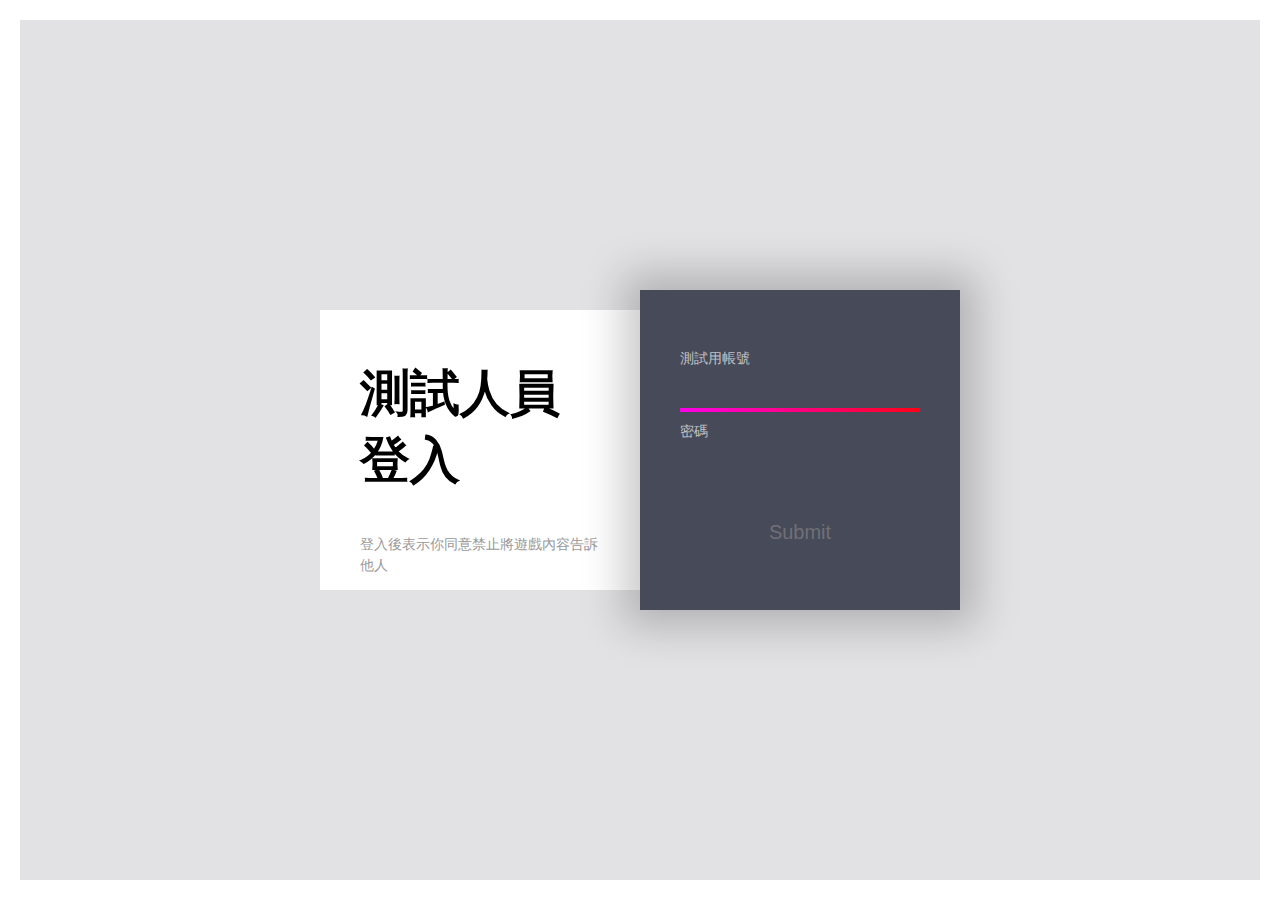
==== login.html @ f7fe15df "Add files via upload" ====
<!DOCTYPE html>
<html>
    <head>
        <meta charset="utf-8">
        <meta name="viewport" content="width=device-width, initial-scale=1.0">
        <title>Loginpage</title>
        <link href="login.css" rel="stylesheet" type="text/css"/>
    </head>
    <body>
        <div class="page">
            <div class="container">
              <div class="left">
                <div class="login">測試人員登入</div>
                <div class="eula">登入後表示你同意禁止將遊戲內容告訴他人</div>
              </div>
              <div class="right">
                <svg viewBox="0 0 320 300">
                  <defs>
                    <linearGradient
                        inkscape:collect="always"
                        id="linearGradient"
                        x1="13"
                        y1="193.49992"
                        x2="307"
                        y2="193.49992"
                        gradientUnits="userSpaceOnUse">
                      <stop
                            style="stop-color:#ff00ff;"
                            offset="0"
                            id="stop876" />
                      <stop
                            style="stop-color:#ff0000;"
                            offset="1"
                            id="stop878" />
                    </linearGradient>
                  </defs>
                  <path d="m 40,120.00016 239.99984,-3.2e-4 c 0,0 24.99263,0.79932 25.00016,35.00016 0.008,34.20084 -25.00016,35 -25.00016,35 h -239.99984 c 0,-0.0205 -25,4.01348 -25,38.5 0,34.48652 25,38.5 25,38.5 h 215 c 0,0 20,-0.99604 20,-25 0,-24.00396 -20,-25 -20,-25 h -190 c 0,0 -20,1.71033 -20,25 0,24.00396 20,25 20,25 h 168.57143" />
                </svg>
                <div class="form">
                  <label for="email">測試用帳號</label>
                  <input type="email" id="email">
                  <label for="password">密碼</label>
                  <input type="password" id="password">
                  <input type="submit" id="submit" value="Submit" onclick="login()">
                </div>
              </div>
            </div>
          </div>    
    </body>
    <script src="anime-master/lib/anime.min.js"></script>
    <script src="login.js"></script>
</html>
---- login.css ----
@import url('https://rsms.me/inter/inter-ui.css');
::selection {
  background: #2D2F36;
}
::-webkit-selection {
  background: #2D2F36;
}
::-moz-selection {
  background: #2D2F36;
}
body {
  background: white;
  font-family: 'Inter UI', sans-serif;
  margin: 0;
  padding: 20px;
}
.page {
  background: #e2e2e5;
  display: flex;
  flex-direction: column;
  height: calc(100% - 40px);
  position: absolute;
  place-content: center;
  width: calc(100% - 40px);
}
@media (max-width: 767px) {
  .page {
    height: auto;
    margin-bottom: 20px;
    padding-bottom: 20px;
  }
}
.container {
  display: flex;
  height: 320px;
  margin: 0 auto;
  width: 640px;
}
@media (max-width: 767px) {
  .container {
    flex-direction: column;
    height: 630px;
    width: 320px;
  }
}
.left {
  background: white;
  height: calc(100% - 40px);
  top: 20px;
  position: relative;
  width: 50%;
}
@media (max-width: 767px) {
  .left {
    height: 100%;
    left: 20px;
    width: calc(100% - 40px);
    max-height: 270px;
  }
}
.login {
  font-size: 50px;
  font-weight: 900;
  margin: 50px 40px 40px;
}
.eula {
  color: #999;
  font-size: 14px;
  line-height: 1.5;
  margin: 40px;
}
.right {
  background: #474A59;
  box-shadow: 0px 0px 40px 16px rgba(0,0,0,0.22);
  color: #F1F1F2;
  position: relative;
  width: 50%;
}
@media (max-width: 767px) {
  .right {
    flex-shrink: 0;
    height: 100%;
    width: 100%;
    max-height: 350px;
  }
}
svg {
  position: absolute;
  width: 320px;
}
path {
  fill: none;
  stroke: url(#linearGradient);;
  stroke-width: 4;
  stroke-dasharray: 240 1386;
}
.form {
  margin: 40px;
  position: absolute;
}
label {
  color:  #c2c2c5;
  display: block;
  font-size: 14px;
  height: 16px;
  margin-top: 20px;
  margin-bottom: 5px;
}
input {
  background: transparent;
  border: 0;
  color: #f2f2f2;
  font-size: 20px;
  height: 30px;
  line-height: 30px;
  outline: none !important;
  width: 100%;
}
input::-moz-focus-inner { 
  border: 0; 
}
#submit {
  color: #707075;
  margin-top: 40px;
  transition: color 300ms;
}
#submit:focus {
  color: #f2f2f2;
}
#submit:active {
  color: #d0d0d2;
}
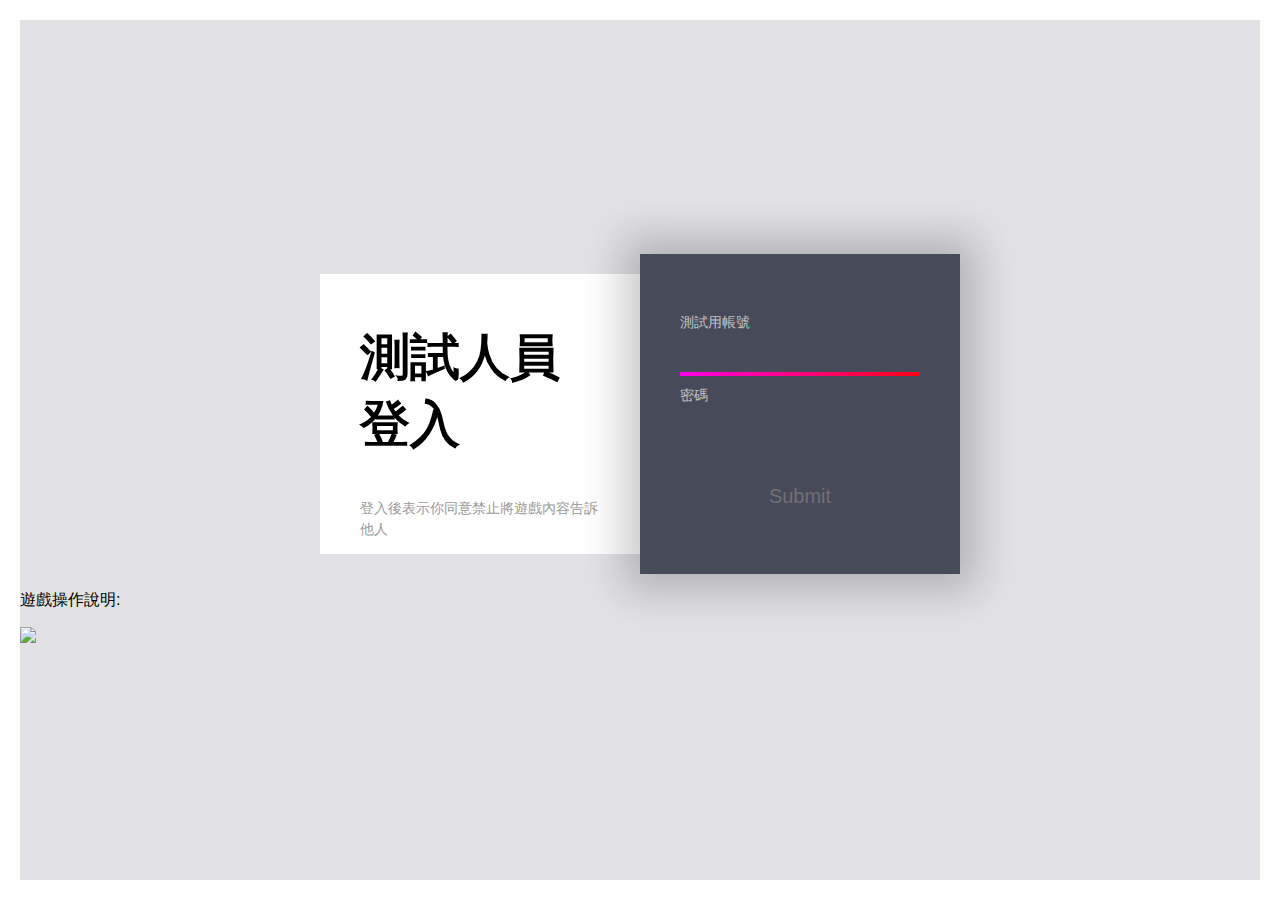
==== commit 895a0978: "Add files via upload" ====
--- a/login.html
+++ b/login.html
@@ -45,6 +45,10 @@
                 </div>
               </div>
             </div>
+            <div class="side">
+              <p>遊戲操作說明:</p>
+                <img src = 'photo/control.PNG'>
+            </div>
           </div>    
     </body>
     <script src="anime-master/lib/anime.min.js"></script>
